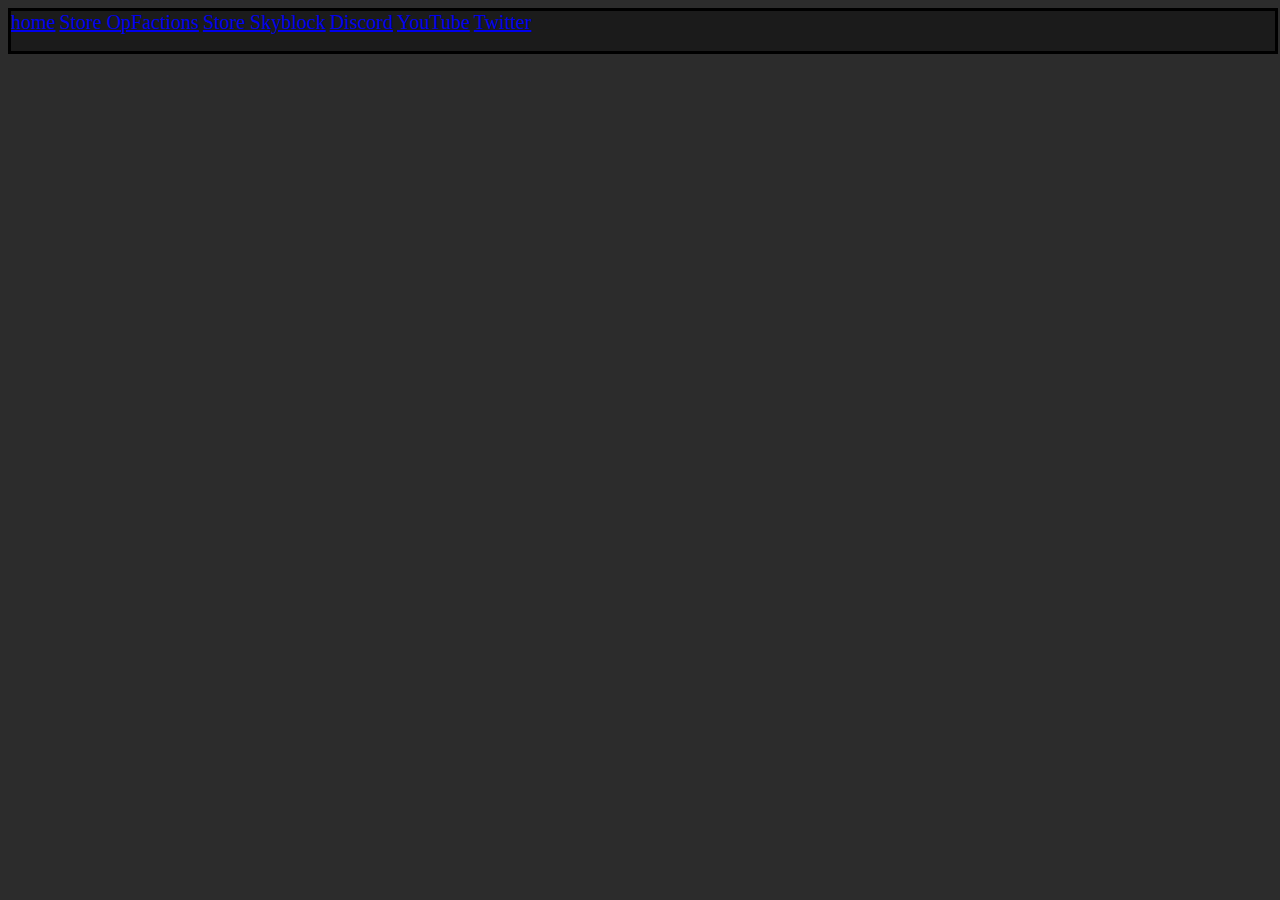
==== Sito/Comeacquistare.html @ cf218f73 "ho fatto un paio di cose" ====
<!DOCTYPE html>
<html lang="en">
<head>
    <meta charset="UTF-8">
    <meta name="viewport" content="width=device-width, initial-scale=1.0">
    <title>Document</title>
    <link rel="stylesheet" type="text/css" href="styletutorial.css">
</head>
<body>
    <div>
        <!-- Menú in cima allo schermo -->
        <a href="index.html" class="collegamenti">home</a>
        <a href="StoreOpFactions.html" class="collegamenti">Store OpFactions</a>
        <a href="StoreSkyblock.html" class="collegamenti">Store Skyblock</a>
        <a href="#" class="social">Discord</a>
        <a href="https://www.youtube.com/channel/UCAnANxvO2fQAATlaTRCg0GQ" class="social">YouTube</a>
        <a href="https://twitter.com/CyberCraft2124" class="social">Twitter</a>
    </div>    
</body>
</html>
---- Sito/styletutorial.css ----
/* Sfondo */
body{
    background-color: rgb(44, 44, 44) ;
}

/* barra superiore */
.collegamenti{
    font-size: 20px;
}

.social{
    font-size: 20px;
}

div{
    height: 40px;
    width: 100%;
    background-color: rgb(27, 27, 27);
    border-style: solid;
}
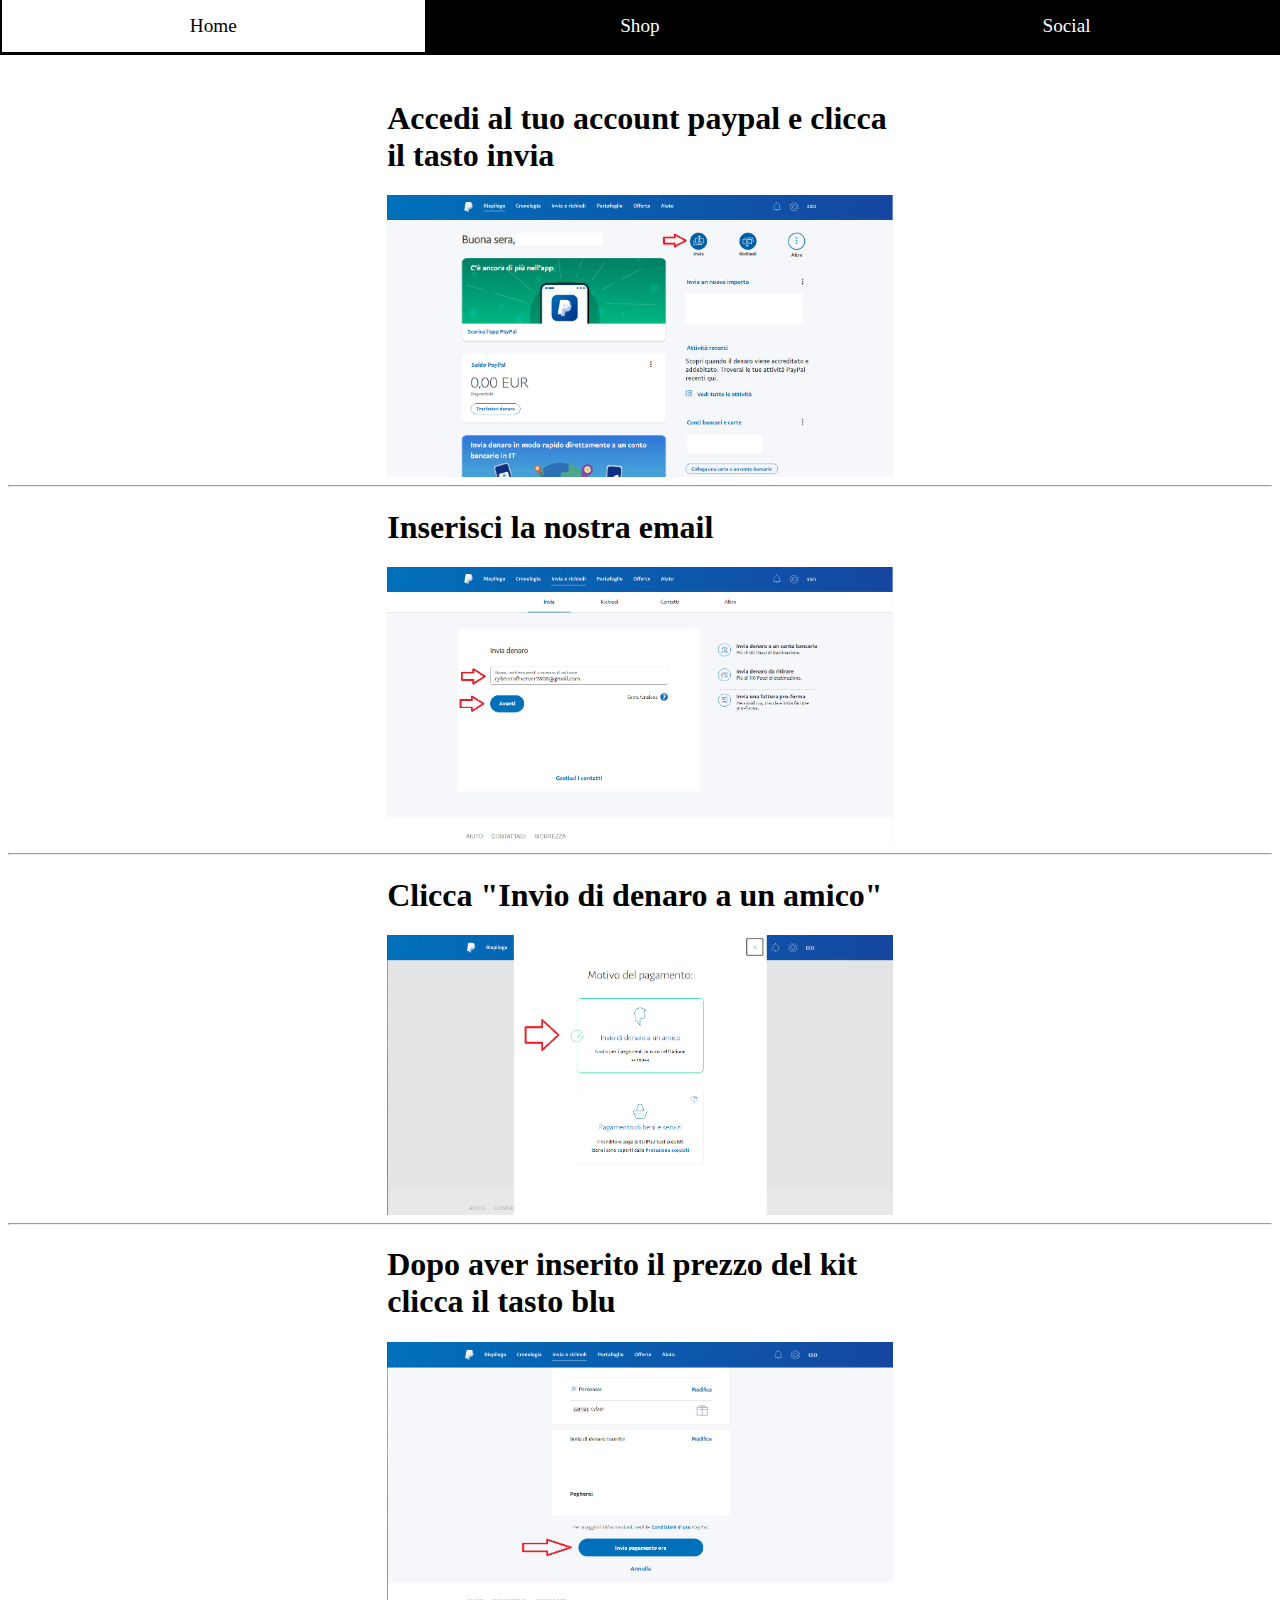
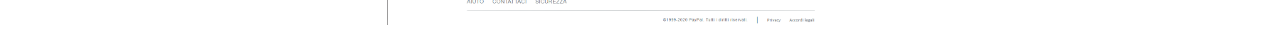
==== commit b54779d3: "Pagine shop completate + easter egg" ====
--- a/Sito/Comeacquistare.html
+++ b/Sito/Comeacquistare.html
@@ -7,14 +7,49 @@
     <link rel="stylesheet" type="text/css" href="styletutorial.css">
 </head>
 <body>
-    <div>
-        <!-- Menú in cima allo schermo -->
-        <a href="index.html" class="collegamenti">home</a>
-        <a href="StoreOpFactions.html" class="collegamenti">Store OpFactions</a>
-        <a href="StoreSkyblock.html" class="collegamenti">Store Skyblock</a>
-        <a href="#" class="social">Discord</a>
-        <a href="https://www.youtube.com/channel/UCAnANxvO2fQAATlaTRCg0GQ" class="social">YouTube</a>
-        <a href="https://twitter.com/CyberCraft2124" class="social">Twitter</a>
-    </div>    
+
+    <!-- Barra superiore -->
+    <header>
+        <nav>
+            <ul>
+                <li><a href="index.html">Home</a></li>
+                <li><a href="#">Shop</a>
+                <ul>
+                    <li><a href="Comeacquistare.html">Come acquistare</a></li>
+                    <li><a href="StoreOpFactions.html">OpFactions</a></li>
+                    <li><a href="StoreSkyblock.html">SkyBlock</a></li>
+                    <li><a href="https://www.paypal.me/cybercraftproject">Donazioni</a></li>
+                </ul>
+                </li>
+                <li><a href="#">Social</a>
+                <ul>
+                    <li><a href="https://discord.com/invite/w5XnVSQpzW">Discord</a></li>
+                    <li><a href="https://www.youtube.com/channel/UCAnANxvO2fQAATlaTRCg0GQ?view_as=subscriber">YouTube</a></li>
+                    <li><a href="https://twitter.com/CyberCraft2124">Twitter</a></li>
+                </ul>
+                </li>
+             </ul>
+        </nav>
+    </header> 
+
+    <!-- Tutorial -->
+    <h1 class=testo1>Accedi al tuo account paypal e clicca il tasto invia</h1>
+    <img src="Images/1.png" alt="">
+
+    <hr>
+
+    <h1 class="testo">Inserisci la nostra email</h1>
+    <img src="Images/2.png" alt="">
+
+    <hr>
+
+    <h1 class="testo">Clicca "Invio di denaro a un amico"</h1>
+    <img src="Images/3.png" alt="">
+
+    <hr>
+
+    <h1 class="testo">Dopo aver inserito il prezzo del kit clicca il tasto blu</h1>
+    <img src="Images/4.png" alt="">
+
 </body>
 </html>
--- a/Sito/styletutorial.css
+++ b/Sito/styletutorial.css
@@ -1,20 +1,101 @@
-/* Sfondo */
 body{
-    background-color: rgb(44, 44, 44) ;
+    
 }
 
-/* barra superiore */
-.collegamenti{
-    font-size: 20px;
+nav{
+    background-color: #000;
+    height: 55px;
+    width: 100%;
+    position: fixed;
+    top: 0; left: 0;
 }
 
-.social{
-    font-size: 20px;
+nav ul{
+    list-style: none;
+    margin: 0 auto;
+    padding:  0;
+    width: 100%;
+    max-width: 1920px;
 }
 
-div{
-    height: 40px;
+nav ul ul{
+    display: none;
+    position: absolute;
+    top: 100%;
+    left: 0;
     width: 100%;
-    background-color: rgb(27, 27, 27);
-    border-style: solid;
+}
+
+nav ul li{
+    position: relative;
+    float: left;
+    width: 33.33%;
+    text-align: center;
+}
+
+nav ul li:hover ul{
+    display: block;
+}
+
+nav ul li li{
+    position: relative;
+    float: none;
+    width: 100%;
+    border: none;
+}
+
+nav ul li a{
+    display: block;
+    text-decoration: none;
+    color: #fff;
+    padding: 15px 25px;
+    font-size: 1.2em;
+    box-sizing: border-box;
+    border-right: solid 2px #000;
+    border-left: solid 2px #000;
+}
+nav ul ul li a{
+    font-size: 1rem;
+    border-bottom: solid 2px #000;
+}
+
+nav ul ul li:first-child a{
+    border-top: solid 2px #000;
+}
+
+nav ul li:hover a{
+    background: #fff;
+    color: #000;
+    text-decoration: none;
+    transition: 0.5s;
+}
+
+nav ul li li:hover a{
+    background: #000;
+    color: #fff;
+}
+
+img{
+    display: block;
+    margin-left: auto;
+    margin-right: auto;
+    max-width: 40%;
+    min-width: 450px;
+}
+
+.testo1{
+    display: block;
+    margin-top: 100px;
+    margin-left: auto;
+    margin-right: auto;
+    max-width: 40%;
+    min-width: 450px;
+}
+
+.testo{
+    display: block;
+    margin-left: auto;
+    margin-right: auto;
+    max-width: 40%;
+    min-width: 450px;
 }